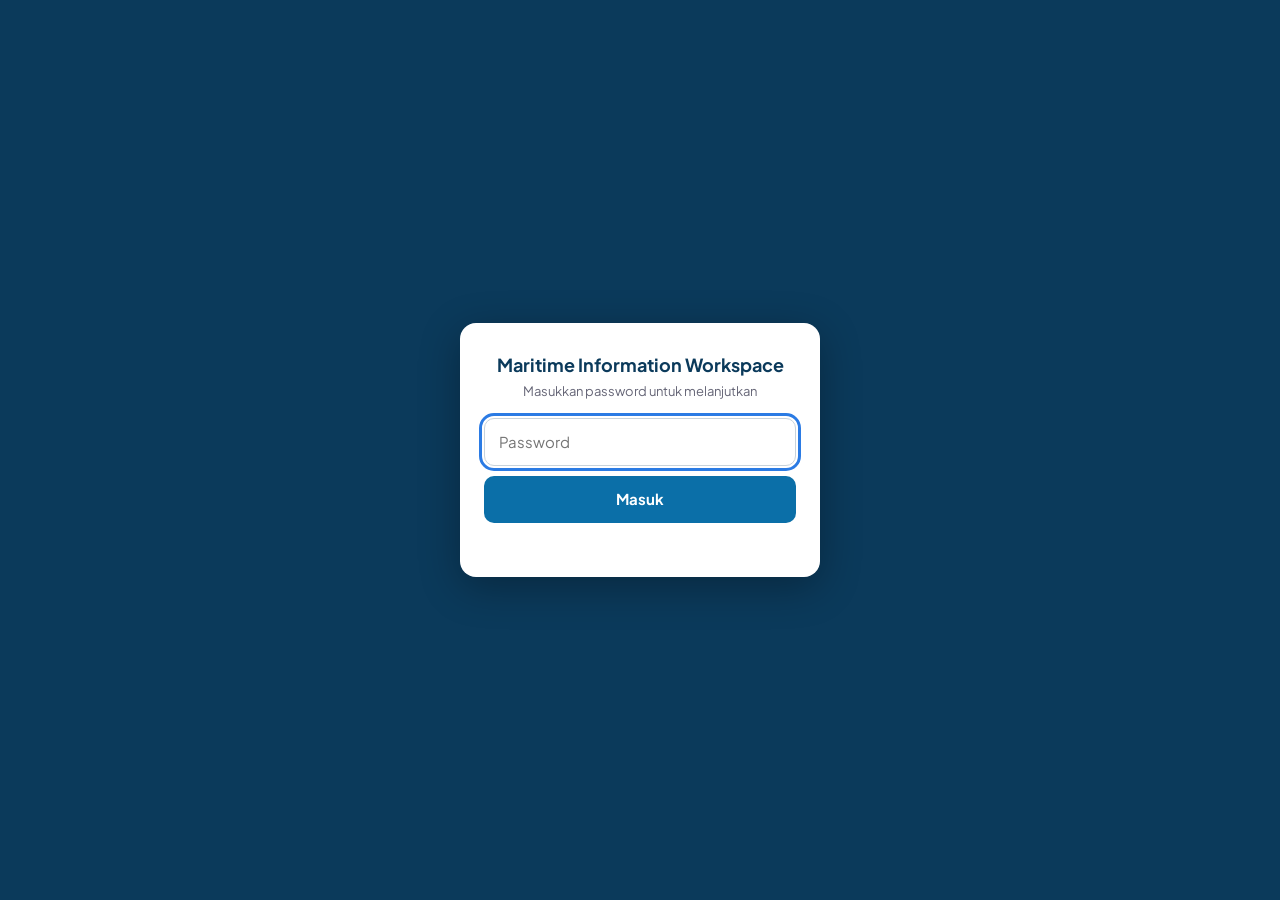
==== index.html @ 00ea896e "Update index.html" ====
<!DOCTYPE html>
<html lang="id">
<head>
<meta charset="utf-8">
<meta name="viewport" content="width=device-width, initial-scale=1">
<title>Maritime Information Workspace</title>
<meta name="description" content="Ruang kerja Tim Kerja Informasi Meteorologi Maritim BMKG: rutinitas operasional, dashboard rekapitulasi, dan layanan khusus.">
<link rel="icon" href="assets/logo-bmkg-placeholder.svg" type="image/svg+xml" id="favicon">
<link rel="preconnect" href="https://fonts.googleapis.com">
<link rel="preconnect" href="https://fonts.gstatic.com" crossorigin>
<link rel="stylesheet" href="https://fonts.googleapis.com/css2?family=Plus+Jakarta+Sans:wght@400;500;600;700;800&display=swap">
<link rel="stylesheet" href="assets/shell.css?v=8">
<style>
  html.locked body > main,
  html.locked body > section,
  html.locked .bar-show,
  html.locked #logout { display: none !important; }
  #gate { position: fixed; inset: 0; z-index: 9999; display: grid; place-items: center;
          background: #0b3a5b; font-family: 'Plus Jakarta Sans', system-ui, sans-serif; padding: 16px; }
  #gate form { background: #fff; width: 100%; max-width: 360px; padding: 28px 24px; border-radius: 16px;
               box-shadow: 0 10px 40px rgba(0,0,0,.3); text-align: center; }
  #gate h1 { font-size: 18px; margin: 0 0 4px; color: #0b3a5b; }
  #gate p { font-size: 13px; color: #667; margin: 0 0 16px; }
  #gate input { width: 100%; box-sizing: border-box; padding: 12px 14px; font: inherit;
                border: 1px solid #c8d3dc; border-radius: 10px; margin-bottom: 10px; }
  #gate button { width: 100%; padding: 12px; font: inherit; font-weight: 700; color: #fff;
                 background: #0b6fa8; border: 0; border-radius: 10px; cursor: pointer; }
  #gate .err { color: #c0392b; font-size: 13px; min-height: 18px; margin-top: 8px; }
  #logout { position: fixed; right: 14px; bottom: 14px; z-index: 900; display: inline-flex; align-items: center; gap: 6px;
            padding: 8px 14px; font: 600 13px 'Plus Jakarta Sans', system-ui, sans-serif; color: #0b3a5b;
            background: rgba(255,255,255,.92); border: 1px solid #c8d3dc; border-radius: 999px; cursor: pointer;
            box-shadow: 0 2px 10px rgba(0,0,0,.15); backdrop-filter: blur(4px); }
  #logout:hover { background: #fff; color: #c0392b; border-color: #c0392b; }
  #logout svg { width: 16px; height: 16px; fill: none; stroke: currentColor; stroke-width: 2; stroke-linecap: round; stroke-linejoin: round; }
</style>
<script>document.documentElement.classList.add('locked');</script>
</head>
<body>

<!-- PASSWORD GATE -->
<div id="gate">
  <form id="gate-form" autocomplete="off">
    <h1>Maritime Information Workspace</h1>
    <p>Masukkan password untuk melanjutkan</p>
    <input type="password" id="gate-pass" placeholder="Password" autofocus required>
    <button type="submit">Masuk</button>
    <div class="err" id="gate-err" role="alert"></div>
  </form>
</div>

<!-- BERANDA -->
<main id="view-home" class="view" aria-labelledby="home-title">
  <header class="hero">
    <svg class="contour" viewBox="0 0 1280 420" preserveAspectRatio="xMidYMid slice" aria-hidden="true"><path d="M-20 40 C35 24.5 85 67.6 140 49.4 C195 35.4 245 65.5 300 54.0 C355 40.0 405 55.7 460 49.2 C515 35.2 565 44.8 620 38.3 C675 24.3 725 40.0 780 28.5 C835 14.5 885 44.6 940 26.4 C995 12.4 1045 55.5 1100 33.4 C1155 19.4 1205 65.4 1260 44.8 C1315 30.8 1365 67.7 1420 53.0"/><path d="M-20 74 C35 65.2 85 111.9 140 93.8 C195 73.8 245 99.2 300 89.2 C355 69.2 405 83.0 460 74.4 C515 54.4 565 74.2 620 59.4 C675 39.4 725 78.6 780 54.1 C835 34.1 885 93.3 940 62.1 C995 42.1 1045 108.4 1100 78.1 C1155 58.1 1205 113.9 1260 91.3 C1315 71.3 1365 106.1 1420 93.0"/><path d="M-20 108 C35 107.0 85 144.2 140 129.9 C195 103.9 245 123.0 300 112.2 C355 86.2 405 109.1 460 91.7 C515 65.7 565 111.8 620 82.0 C675 56.0 725 129.4 780 89.8 C835 63.8 885 150.0 940 109.7 C995 83.7 1045 159.9 1100 128.5 C1155 102.5 1205 152.5 1260 133.6 C1315 107.6 1365 132.7 1420 121.6"/><path d="M-20 142 C35 139.2 85 164.7 140 151.6 C195 119.6 245 145.0 300 125.6 C355 93.6 405 144.6 460 110.6 C515 78.6 565 163.9 620 116.5 C675 84.5 725 190.0 780 139.5 C835 107.5 885 205.3 940 164.1 C995 132.1 1045 199.8 1100 174.0 C1155 142.0 1205 177.0 1260 162.4 C1315 130.4 1365 152.2 1420 137.3"/><path d="M-20 176 C35 168.0 85 178.3 140 170.6 C195 156.6 245 176.5 300 162.8 C355 148.8 405 183.8 460 163.8 C515 149.8 565 195.2 620 172.9 C675 158.9 725 203.2 780 184.2 C835 170.2 885 202.3 940 189.9 C995 175.9 1045 193.3 1100 186.4 C1155 172.4 1205 182.0 1260 175.9 C1315 161.9 1365 176.1 1420 165.5"/><path d="M-20 210 C35 185.0 85 210.2 140 192.2 C195 172.2 245 218.6 300 191.3 C355 171.3 405 234.7 460 202.9 C515 182.9 565 247.6 620 219.2 C675 199.2 725 248.8 780 229.4 C835 209.4 885 237.4 940 226.6 C995 206.6 1045 221.0 1100 212.7 C1155 192.7 1205 210.7 1260 197.0 C1315 177.0 1365 213.3 1420 190.0"/><path d="M-20 244 C35 196.8 85 252.3 140 218.7 C195 192.7 245 272.5 300 231.4 C355 205.4 405 291.0 460 252.6 C515 226.6 565 295.4 620 268.0 C675 242.0 725 282.9 780 267.4 C835 241.4 885 261.8 940 251.1 C995 225.1 1045 246.1 1100 230.1 C1155 204.1 1205 246.4 1260 218.3 C1315 192.3 1365 262.5 1420 223.8"/><path d="M-20 278 C35 214.1 85 308.5 140 258.7 C195 226.7 245 332.9 300 284.2 C355 252.2 405 341.9 460 305.6 C515 273.6 565 329.7 620 308.5 C675 276.5 725 304.3 780 291.0 C835 259.0 885 282.7 940 264.9 C995 232.9 1045 279.4 1100 247.5 C1155 215.5 1205 296.5 1260 250.5 C1315 218.5 1365 322.7 1420 271.9"/><path d="M-20 312 C35 288.1 85 334.5 140 312.8 C195 298.8 245 340.0 300 322.9 C355 308.9 405 336.1 460 325.8 C515 311.8 565 325.5 620 319.5 C675 305.5 725 315.2 780 308.1 C835 294.1 885 312.2 940 299.4 C995 285.4 1045 318.4 1100 299.1 C1155 285.1 1205 329.7 1260 307.4 C1315 293.4 1365 338.5 1420 318.8"/><path d="M-20 346 C35 324.2 85 385.5 140 359.7 C195 339.7 245 382.2 300 366.0 C355 346.0 405 368.1 460 358.9 C515 338.9 565 352.5 620 343.2 C675 323.2 725 346.0 780 329.4 C835 309.4 885 352.8 940 326.6 C995 306.6 1045 368.5 1100 336.8 C1155 316.8 1205 382.4 1260 353.1 C1315 333.1 1365 385.4 1420 364.7"/><path d="M-20 380 C35 368.9 85 429.0 140 405.8 C195 379.8 245 412.3 300 399.5 C355 373.5 405 391.4 460 380.1 C515 354.1 565 380.2 620 360.7 C675 334.7 725 386.3 780 354.2 C835 328.2 885 405.5 940 364.9 C995 338.9 1045 425.1 1100 385.8 C1155 359.8 1205 431.9 1260 402.7 C1315 376.7 1365 421.4 1420 404.5"/></svg>
    <div class="hero-inner">
      <span class="logo-disc logo-lg"><img class="bmkg-logo" alt="Logo BMKG"></span>
      <div>
        <h1 id="home-title">Maritime Information Workspace</h1>
        <p class="hero-sub">Tim Kerja Informasi Meteorologi Maritim BMKG</p>
      </div>
    </div>
  </header>

  <section class="entry-wrap" aria-label="Menu utama">
    <button class="entry entry-routine" data-go="routine">
      <span class="entry-icon" aria-hidden="true">
        <svg viewBox="0 0 24 24"><rect x="4" y="5" width="16" height="15" rx="2"/><path d="M4 10h16M8 3v4M16 3v4M8 14l2 2 4-4"/></svg>
      </span>
      <span class="entry-title">Operational Routine</span>
      <span class="entry-desc">Jadwal tugas harian FoD dan Website penting untuk FoD.</span>
      <span class="entry-cta">Buka rutinitas</span>
    </button>

    <button class="entry entry-dash" data-go="dashboard">
      <span class="entry-icon" aria-hidden="true">
        <svg viewBox="0 0 24 24"><path d="M4 20V10M10 20V4M16 20v-7M22 20H2"/></svg>
      </span>
      <span class="entry-title">Dashboard</span>
      <span class="entry-desc">Rekapitulasi data tim kerja dalam satu tempat.</span>
      <span class="chips"><i>Kecelakaan Kapal</i><i>Banjir Rob</i><i>Kinerja PTSP</i><i>SKK Migas</i></span>
      <span class="entry-cta">Buka dashboard</span>
    </button>

    <button class="entry entry-special" data-go="layanan">
      <span class="entry-icon" aria-hidden="true">
        <svg viewBox="0 0 24 24"><path d="M12 3l2.6 5.6 6.1.7-4.5 4.2 1.2 6L12 16.4 6.6 19.5l1.2-6L3.3 9.3l6.1-.7z"/></svg>
      </span>
      <span class="entry-title">Layanan Khusus</span>
      <span class="entry-desc">Alat bantu untuk pekerjaan layanan informasi.</span>
      <span class="chips"><i>Format Lama PTSP</i><i>Convert PDF Scan</i><i>Satelit PTSP</i></span>
      <span class="entry-cta">Buka layanan</span>
    </button>
  </section>

</main>

<!-- OPERATIONAL ROUTINE -->
<section id="view-routine" class="view app-view" hidden aria-label="Operational Routine">
  <header class="appbar">
    <button class="btn-home" data-go="home" aria-label="Kembali ke beranda">
      <svg viewBox="0 0 24 24" aria-hidden="true"><path d="M15 5l-7 7 7 7"/></svg><span>Beranda</span>
    </button>
    <span class="logo-disc logo-sm"><img class="bmkg-logo" alt="Logo BMKG"></span>
    <h2 class="appbar-title" id="routine-title">Operational Routine</h2>
    <button class="btn-ghost" id="routine-back" hidden>Semua menu</button>
    <button class="bar-toggle" type="button" data-bar="hide" aria-label="Sembunyikan bilah atas" title="Sembunyikan bilah atas">
      <svg viewBox="0 0 24 24" aria-hidden="true"><path d="M6 15l6-6 6 6"/></svg>
    </button>
  </header>
  <div class="menu-wrap" id="routine-menu">
    <button class="tool tool-teal" data-routine="task">
      <span class="entry-icon" aria-hidden="true"><svg viewBox="0 0 24 24"><rect x="8" y="2" width="8" height="4" rx="1"/><path d="M16 4h2a2 2 0 0 1 2 2v14a2 2 0 0 1-2 2H6a2 2 0 0 1-2-2V6a2 2 0 0 1 2-2h2M9 14l2 2 4-4"/></svg></span>
      <span class="entry-title">Task Management</span>
      <span class="entry-desc">Tugas harian Forecaster on Duty.</span>
    </button>
    <a class="tool" target="_blank" rel="noopener" href="https://docs.google.com/presentation/d/1rt07WxfFkarKWsxxVSmUMa9XclEp4lVFe6PXQF7qSEg/edit?slide=id.g3b1c0bfed47_26_0#slide=id.g3b1c0bfed47_26_0">
      <span class="entry-icon" aria-hidden="true"><svg viewBox="0 0 24 24"><path d="M2 3h20M21 3v11a2 2 0 0 1-2 2H5a2 2 0 0 1-2-2V3M7 21l5-5 5 5"/></svg></span>
      <span class="entry-title">Briefing</span>
      <span class="entry-desc">File presentasi briefing.</span>
    </a>
    <a class="tool" target="_blank" rel="noopener" href="https://docs.google.com/presentation/d/19bSiu_AYQqIF3rI4JnlODNpfbVD-F4Mi/edit?usp=sharing&amp;ouid=117535660510936955251&amp;rtpof=true&amp;sd=true">
      <span class="entry-icon" aria-hidden="true"><svg viewBox="0 0 24 24"><circle cx="12" cy="12" r="10"/><path d="m16.24 7.76-1.8 5.4a2 2 0 0 1-1.27 1.27L7.76 16.24l1.8-5.4a2 2 0 0 1 1.27-1.27z"/></svg></span>
      <span class="entry-title">Marine Guidance</span>
      <span class="entry-desc">File pembuatan Marine Guidance.</span>
    </a>
    <a class="tool" target="_blank" rel="noopener" href="http://192.168.222.45/#/">
      <span class="entry-icon" aria-hidden="true"><svg viewBox="0 0 24 24"><circle cx="12" cy="12" r="10"/><path d="M12 2a14.5 14.5 0 0 0 0 20 14.5 14.5 0 0 0 0-20M2 12h20"/></svg></span>
      <span class="entry-title">MeteoFactory</span>
      <span class="entry-desc">Pembuatan produk rutin.</span>
    </a>
    <a class="tool" target="_blank" rel="noopener" href="https://api-maritim.bmkg.go.id/met/studio/">
      <span class="entry-icon" aria-hidden="true"><svg viewBox="0 0 24 24"><rect x="2" y="3" width="20" height="14" rx="2"/><path d="M8 21h8M12 17v4"/></svg></span>
      <span class="entry-title">MFStudio</span>
      <span class="entry-desc">Studio forecast SKK Migas.</span>
    </a>
    <a class="tool" target="_blank" rel="noopener" href="https://api-maritim.bmkg.go.id/met/cuaca-rute/">
      <span class="entry-icon" aria-hidden="true"><svg viewBox="0 0 24 24"><path d="M21 4h-7M10 4H3M21 12h-9M8 12H3M21 20h-5M12 20H3M14 2v4M8 10v4M16 18v4"/></svg></span>
      <span class="entry-title">Otomatisasi PTSP</span>
      <span class="entry-desc">Pembuatan PTSP otomatis.</span>
    </a>
    <a class="tool" target="_blank" rel="noopener" href="https://api-maritim.bmkg.go.id/met/analisis/">
      <span class="entry-icon" aria-hidden="true"><svg viewBox="0 0 24 24"><rect x="2" y="3" width="20" height="14" rx="2"/><path d="M8 21h8M12 17v4"/></svg></span>
      <span class="entry-title">Klimatologi Pusmar</span>
      <span class="entry-desc">Web Klimatologi Pusmar.</span>
    </a>
    <a class="tool" target="_blank" rel="noopener" href="https://maritim.bmkg.go.id/tools/peringatan">
      <span class="entry-icon" aria-hidden="true"><svg viewBox="0 0 24 24"><path d="M10.3 3.9 1.8 18a2 2 0 0 0 1.7 3h17a2 2 0 0 0 1.7-3L13.7 3.9a2 2 0 0 0-3.4 0zM12 9v4M12 17h.01"/></svg></span>
      <span class="entry-title">Tools Warning</span>
      <span class="entry-desc">Tools peringatan dini cuaca maritim.</span>
    </a>
    <a class="tool" target="_blank" rel="noopener" href="https://mms.bmkg.go.id/dtool">
      <span class="entry-icon" aria-hidden="true"><svg viewBox="0 0 24 24"><path d="M14.7 6.3a1 1 0 0 0 0 1.4l1.6 1.6a1 1 0 0 0 1.4 0l3.8-3.8a6 6 0 0 1-7.9 7.9l-6.9 6.9a2.1 2.1 0 0 1-3-3l6.9-6.9a6 6 0 0 1 7.9-7.9z"/></svg></span>
      <span class="entry-title">DTOOL</span>
      <span class="entry-desc">Drifting Tool BMKG.</span>
    </a>
  </div>
  <div class="stage" id="stage-routine" hidden></div>
</section>

<!-- DASHBOARD -->
<section id="view-dashboard" class="view app-view" hidden aria-label="Dashboard">
  <header class="appbar appbar-dash">
    <button class="btn-home" data-go="home" aria-label="Kembali ke beranda">
      <svg viewBox="0 0 24 24" aria-hidden="true"><path d="M15 5l-7 7 7 7"/></svg><span>Beranda</span>
    </button>
    <span class="logo-disc logo-sm"><img class="bmkg-logo" alt="Logo BMKG"></span>
    <h2 class="appbar-title">Dashboard</h2>
    <nav class="tabs" role="tablist" aria-label="Pilih dashboard" id="dash-tabs"></nav>
    <button class="bar-toggle" type="button" data-bar="hide" aria-label="Sembunyikan bilah atas" title="Sembunyikan bilah atas">
      <svg viewBox="0 0 24 24" aria-hidden="true"><path d="M6 15l6-6 6 6"/></svg>
    </button>
  </header>
  <div class="stage" id="stage-dashboard"></div>
</section>

<!-- LAYANAN KHUSUS -->
<section id="view-layanan" class="view app-view" hidden aria-label="Layanan Khusus">
  <header class="appbar">
    <button class="btn-home" data-go="home" aria-label="Kembali ke beranda">
      <svg viewBox="0 0 24 24" aria-hidden="true"><path d="M15 5l-7 7 7 7"/></svg><span>Beranda</span>
    </button>
    <span class="logo-disc logo-sm"><img class="bmkg-logo" alt="Logo BMKG"></span>
    <h2 class="appbar-title" id="layanan-title">Layanan Khusus</h2>
    <button class="btn-ghost" id="layanan-back" hidden>Semua layanan</button>
    <button class="bar-toggle" type="button" data-bar="hide" aria-label="Sembunyikan bilah atas" title="Sembunyikan bilah atas">
      <svg viewBox="0 0 24 24" aria-hidden="true"><path d="M6 15l6-6 6 6"/></svg>
    </button>
  </header>
  <div class="menu-wrap" id="layanan-menu">
    <button class="tool" data-tool="format-lama">
      <span class="entry-icon" aria-hidden="true"><svg viewBox="0 0 24 24"><path d="M7 3h7l5 5v13H7zM14 3v5h5M10 13h6M10 17h6"/></svg></span>
      <span class="entry-title">Format Lama PTSP</span>
      <span class="entry-desc">Mengubah format otomatis ke format lama PTSP.</span>
    </button>
    <button class="tool" data-tool="convert-pdf">
      <span class="entry-icon" aria-hidden="true"><svg viewBox="0 0 24 24"><path d="M6 3h8l4 4v14H6zM14 3v4h4M9 12h6M9 16h4"/><path d="M3 9v3M3 15v-1" /></svg></span>
      <span class="entry-title">Convert PDF Scan</span>
      <span class="entry-desc">Ubah PDF hasil scan menjadi PDF teks.</span>
    </button>
    <button class="tool" data-tool="satelit-ptsp">
      <span class="entry-icon" aria-hidden="true"><svg viewBox="0 0 24 24"><path d="M13 7 9 3 5 7l4 4M17 11l4 4-4 4-4-4M8 12l4 4 6-6-4-4zM16 8l3-3M9 21a6 6 0 0 0-6-6"/></svg></span>
      <span class="entry-title">Satelit PTSP</span>
      <span class="entry-desc">Unduh dan pratinjau citra satelit untuk PTSP.</span>
    </button>
  </div>
  <div class="stage" id="stage-layanan" hidden></div>
</section>

<button class="bar-show" type="button" id="bar-show" data-bar="show" aria-label="Tampilkan bilah atas" title="Tampilkan bilah atas">
  <svg viewBox="0 0 24 24" aria-hidden="true"><path d="M6 9l6 6 6-6"/></svg>
</button>

<button type="button" id="logout" aria-label="Keluar" title="Keluar">
  <svg viewBox="0 0 24 24" aria-hidden="true"><path d="M9 21H5a2 2 0 0 1-2-2V5a2 2 0 0 1 2-2h4M16 17l5-5-5-5M21 12H9"/></svg><span>Keluar</span>
</button>

<script>
(function () {
  var HASH = "ae5befed0070c213ee6377b7dbcc54124beebffe37b8b29935503fd98fee3f10";   // hash SHA-256 dari password kamu
  var KEY  = "mw_auth";

  function sha256(str) {
    return crypto.subtle.digest('SHA-256', new TextEncoder().encode(str)).then(function (buf) {
      return Array.from(new Uint8Array(buf)).map(function (b) {
        return b.toString(16).padStart(2, '0');
      }).join('');
    });
  }

  function unlock() {
    var g = document.getElementById('gate');
    if (g) g.remove();
    document.documentElement.classList.remove('locked');
    var s = document.createElement('script');
    s.src = 'assets/shell.js?v=8';
    document.body.appendChild(s);
  }

  document.getElementById('logout').addEventListener('click', function () {
    sessionStorage.removeItem(KEY);
    location.reload();
  });

  if (sessionStorage.getItem(KEY) === HASH) { unlock(); return; }

  document.getElementById('gate-form').addEventListener('submit', function (e) {
    e.preventDefault();
    var input = document.getElementById('gate-pass');
    sha256(input.value).then(function (h) {
      if (h === HASH) {
        sessionStorage.setItem(KEY, HASH);
        unlock();
      } else {
        document.getElementById('gate-err').textContent = 'Password salah.';
        input.value = '';
        input.focus();
      }
    });
  });
})();
</script>
</body>
</html>
---- assets/shell.css ----
:root{
  --navy:#0B2E4F; --navy-2:#14436D; --teal:#0E7C86; --teal-soft:#DDF0F1;
  --amber:#E9A21B; --amber-soft:#FBEED0; --blue-soft:#DEE9F5;
  --paper:#F3F7FA; --card:#FFFFFF; --ink:#102232; --muted:#51667A; --line:#D5E0E8;
  --bar-h:64px;
  font-family:"Plus Jakarta Sans",system-ui,-apple-system,"Segoe UI",Roboto,sans-serif;
}
*{box-sizing:border-box}
html,body{height:100%;margin:0}
body{background:var(--paper);color:var(--ink);font-size:15px;line-height:1.5;-webkit-font-smoothing:antialiased}
button{font:inherit;color:inherit;cursor:pointer}
:focus-visible{outline:3px solid #2B7BE4;outline-offset:2px;border-radius:6px}
[hidden]{display:none!important}
svg{fill:none;stroke:currentColor;stroke-width:1.8;stroke-linecap:round;stroke-linejoin:round}

/* logo */
.logo-disc{display:inline-flex;align-items:center;justify-content:center;background:#fff;border-radius:50%;flex:none;overflow:hidden}
.logo-lg{width:68px;height:68px;padding:7px;box-shadow:0 0 0 4px rgba(255,255,255,.22)}
.logo-sm{width:40px;height:40px;padding:3px;box-shadow:0 0 0 1px var(--line)}
.bmkg-logo{width:100%;height:100%;object-fit:contain;display:block}

/* beranda */
.view{min-height:100dvh}
.hero{position:relative;background:linear-gradient(135deg,var(--navy) 0%,var(--navy-2) 100%);color:#fff;padding:44px 24px 92px;overflow:hidden}
.contour{position:absolute;inset:0;width:100%;height:100%}
.contour path{stroke:rgba(255,255,255,.1);stroke-width:1.3}
.contour path:nth-child(3n){stroke:rgba(233,162,27,.22)}
.hero-inner{position:relative;max-width:1040px;margin:0 auto;display:flex;align-items:center;gap:24px}
.hero h1{margin:0;font-size:clamp(1.5rem,3.4vw,2.3rem);line-height:1.1;font-weight:800;letter-spacing:-.02em}
.hero-sub{margin:10px 0 0;max-width:46ch;color:#C8D8E6;font-size:clamp(.95rem,1.6vw,1.05rem)}

.entry-wrap{position:relative;max-width:1040px;margin:-54px auto 0;padding:0 24px;display:grid;grid-template-columns:repeat(3,1fr);gap:20px}
.entry{display:flex;flex-direction:column;align-items:flex-start;text-align:left;gap:8px;background:var(--card);border:1px solid var(--line);border-radius:14px;padding:26px 22px 20px;position:relative;overflow:hidden;box-shadow:0 10px 30px -14px rgba(11,46,79,.35);transition:transform .15s ease,box-shadow .15s ease}
.entry::before{content:"";position:absolute;left:0;right:0;top:0;height:5px;background:var(--accent)}
.entry:hover{transform:translateY(-3px);box-shadow:0 18px 34px -14px rgba(11,46,79,.45)}
.entry-routine{--accent:var(--teal);--soft:var(--teal-soft)}
.entry-dash{--accent:var(--navy-2);--soft:var(--blue-soft)}
.entry-special{--accent:var(--amber);--soft:var(--amber-soft)}
.entry-icon{width:48px;height:48px;border-radius:12px;background:var(--soft);color:var(--accent,var(--navy));display:grid;place-items:center;margin-bottom:6px}
.entry-icon svg{width:26px;height:26px}
.entry-title{font-size:1.15rem;font-weight:700;letter-spacing:-.01em}
.entry-desc{color:var(--muted);font-size:.95rem;max-width:34ch}
.chips{display:flex;flex-wrap:wrap;gap:6px;margin-top:4px}
.chips i{font-style:normal;font-size:.8rem;font-weight:600;color:var(--navy);background:var(--soft);padding:3px 10px;border-radius:999px}
.entry-cta{margin-top:auto;padding-top:14px;font-weight:700;color:var(--accent);font-size:.95rem}
.entry-special .entry-cta{color:#9A6A00}

/* tampilan aplikasi */
.app-view{display:flex;flex-direction:column;height:100dvh;min-height:0}
.appbar{flex:none;min-height:var(--bar-h);display:flex;align-items:center;gap:12px;padding:8px 16px;background:#fff;border-bottom:1px solid var(--line)}
.appbar-title{margin:0;font-size:1.05rem;font-weight:700;letter-spacing:-.01em;line-height:1.25}
.appbar-dash .appbar-title{font-size:1rem;max-width:34ch}
.btn-home,.btn-ghost{display:inline-flex;align-items:center;gap:4px;border:1px solid var(--line);background:#fff;border-radius:999px;padding:7px 14px 7px 8px;font-weight:600;font-size:.9rem;color:var(--navy)}
.btn-ghost{padding:7px 14px;margin-left:auto}
.btn-home svg{width:18px;height:18px}
.btn-home:hover,.btn-ghost:hover{background:var(--paper)}
.tabs{margin-left:auto;display:flex;gap:4px;overflow-x:auto;overflow-y:hidden;scrollbar-width:none}
.tabs::-webkit-scrollbar{display:none}
.tab{border:0;background:transparent;white-space:nowrap;padding:10px 16px;font-weight:600;font-size:.92rem;color:var(--muted);border-radius:8px;position:relative}
.tab:hover{background:var(--paper);color:var(--navy)}
.tab[aria-selected="true"]{color:var(--navy);background:var(--blue-soft)}
.tab[aria-selected="true"]::after{content:"";position:absolute;left:12px;right:12px;bottom:2px;height:3px;border-radius:3px;background:var(--teal)}

.stage{position:relative;flex:1;min-height:0;background:#fff}
:root{--z:.9}
.stage iframe{position:absolute;top:0;left:0;width:calc(100% / var(--z));height:calc(100% / var(--z));transform:scale(var(--z));transform-origin:0 0;border:0;background:#fff}
.loader{position:absolute;inset:0;display:grid;place-content:center;justify-items:center;gap:14px;background:var(--paper);color:var(--muted);font-weight:600;z-index:2}
.spin{width:38px;height:38px;border-radius:50%;border:4px solid var(--line);border-top-color:var(--teal);animation:spin .9s linear infinite}
@keyframes spin{to{transform:rotate(360deg)}}

/* menu layanan khusus */
.menu-wrap{flex:1;max-width:1120px;width:100%;margin:0 auto;padding:40px 24px;display:grid;grid-template-columns:repeat(auto-fill,minmax(250px,330px));gap:18px;align-content:start}
.tool{text-decoration:none;color:inherit;display:flex;flex-direction:column;align-items:flex-start;text-align:left;gap:8px;background:#fff;border:1px solid var(--line);border-left:5px solid var(--amber);border-radius:14px;padding:24px;--soft:var(--amber-soft);--accent:#9A6A00;transition:box-shadow .15s ease,transform .15s ease}
.tool-teal{border-left-color:var(--teal);--soft:var(--teal-soft);--accent:var(--teal)}
.tool:hover{box-shadow:0 14px 28px -14px rgba(11,46,79,.4);transform:translateY(-2px)}

@media (max-width:900px){
  .entry-wrap{grid-template-columns:1fr;margin-top:-56px}
  .entry-desc{max-width:none}
  .appbar-dash{flex-wrap:wrap}
  .appbar-dash .appbar-title{max-width:none;flex:1 1 200px;font-size:.92rem}
  .tabs{margin-left:0;width:100%;order:5}
}
@media (max-width:560px){
  .hero{padding:44px 18px 104px}
  .hero-inner{flex-direction:column;align-items:flex-start;gap:16px}
  .logo-lg{width:68px;height:68px}
  .btn-home span{display:none}
  .btn-home{padding:7px}
}
@media (prefers-reduced-motion:reduce){
  *{transition:none!important;animation-duration:.01ms!important}
}

.ver{max-width:1040px;margin:28px auto 0;padding:0 24px 24px;color:#8A9BAA;font-size:.75rem}
body.in-app{overflow:hidden}

/* sembunyikan / tampilkan bilah atas */
.appbar:not(.appbar-dash) .appbar-title{flex:1}
.bar-toggle{flex:none;width:34px;height:34px;display:grid;place-items:center;border:1px solid var(--line);background:#fff;border-radius:999px;color:var(--navy)}
.bar-toggle:hover{background:var(--paper)}
.bar-toggle svg{width:18px;height:18px}
.bar-show svg{width:16px;height:16px}
.bar-show{display:none;position:fixed;top:0;right:16px;z-index:30;width:34px;height:20px;place-items:center;padding:0;border:0;border-radius:0 0 10px 10px;background:var(--navy);color:#fff;opacity:.8;box-shadow:0 3px 8px -3px rgba(11,46,79,.5)}
.bar-show:hover{opacity:1}
body.in-app.bar-hidden .appbar{display:none}
body.in-app.bar-hidden .bar-show{display:grid}

a.btn-ghost{text-decoration:none}
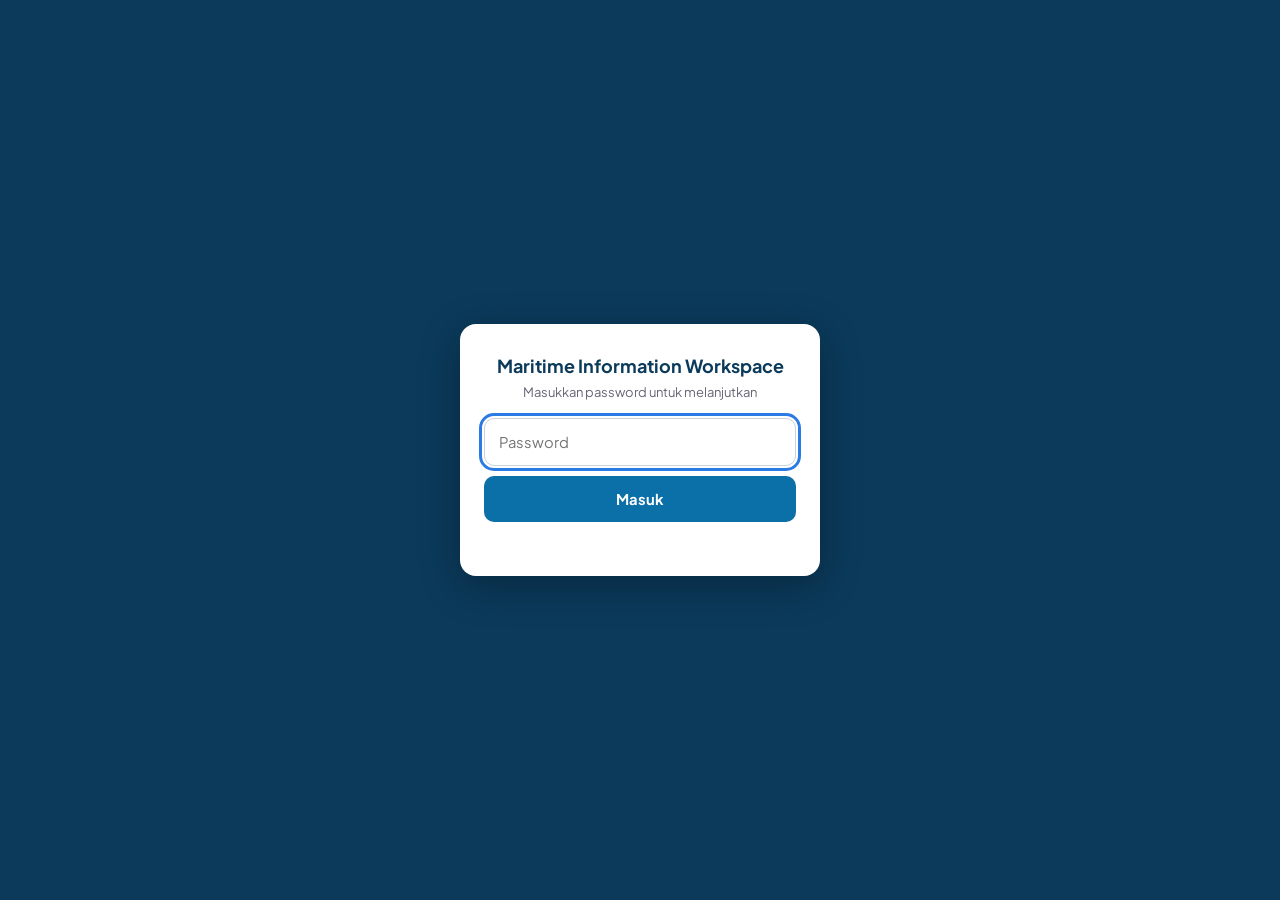
==== commit 94cffec7: "Update index.html" ====
--- a/index.html
+++ b/index.html
@@ -9,7 +9,7 @@
 <link rel="preconnect" href="https://fonts.googleapis.com">
 <link rel="preconnect" href="https://fonts.gstatic.com" crossorigin>
 <link rel="stylesheet" href="https://fonts.googleapis.com/css2?family=Plus+Jakarta+Sans:wght@400;500;600;700;800&display=swap">
-<link rel="stylesheet" href="assets/shell.css?v=8">
+<link rel="stylesheet" href="assets/shell.css?v=9">
 <style>
   html.locked body > main,
   html.locked body > section,
@@ -30,10 +30,76 @@
             padding: 8px 14px; font: 600 13px 'Plus Jakarta Sans', system-ui, sans-serif; color: #0b3a5b;
             background: rgba(255,255,255,.92); border: 1px solid #c8d3dc; border-radius: 999px; cursor: pointer;
             box-shadow: 0 2px 10px rgba(0,0,0,.15); backdrop-filter: blur(4px); }
+  html[data-theme="dark"] #logout { background: rgba(18,33,46,.92); color: #CFE3F5; border-color: #24384A; }
   #logout:hover { background: #fff; color: #c0392b; border-color: #c0392b; }
   #logout svg { width: 16px; height: 16px; fill: none; stroke: currentColor; stroke-width: 2; stroke-linecap: round; stroke-linejoin: round; }
 </style>
-<script>document.documentElement.classList.add('locked');</script>
+
+<style id="tweaks-v10">
+  /* ===== 1. Operational Routine: ringkas, semua menu terlihat tanpa scroll ===== */
+  #routine-menu.menu-routine {
+    display: grid; grid-template-columns: repeat(4, minmax(0, 1fr));
+    gap: clamp(8px, 1.6vh, 14px); align-content: start;
+    width: 100%; max-width: 940px; margin: 0 auto;
+    padding: clamp(12px, 3vh, 28px) 16px; box-sizing: border-box;
+  }
+  #routine-menu.menu-routine[hidden] { display: none !important; }
+  #routine-menu .tool {
+    min-height: 0; height: auto; margin: 0; box-sizing: border-box;
+    padding: clamp(8px, 1.6vh, 14px) 12px; gap: 3px;
+    display: flex; flex-direction: column; align-items: flex-start; justify-content: flex-start;
+  }
+  #routine-menu .tool .entry-icon {
+    width: clamp(30px, 5vh, 38px); height: clamp(30px, 5vh, 38px); margin: 0 0 4px; flex: none;
+    display: inline-grid; place-items: center;
+  }
+  #routine-menu .tool .entry-icon svg { width: 56%; height: 56%; }
+  #routine-menu .tool .entry-title { font-size: 14px; line-height: 1.25; }
+  #routine-menu .tool .entry-desc  { font-size: 11.5px; line-height: 1.35; margin: 0;
+    display: -webkit-box; -webkit-line-clamp: 2; -webkit-box-orient: vertical; overflow: hidden; }
+  @media (max-width: 900px) { #routine-menu.menu-routine { grid-template-columns: repeat(3, minmax(0, 1fr)); } }
+  @media (max-width: 600px) { #routine-menu.menu-routine { grid-template-columns: repeat(2, minmax(0, 1fr)); padding: 12px; } }
+
+  /* ===== 2. Warna Task Management dibedakan dari biru (teal/hijau -> oranye) ===== */
+  #routine-menu .tool.tool-teal { border-color: rgba(234, 120, 12, .55) !important; }
+  #routine-menu .tool.tool-teal .entry-icon { background: #FFE8CC !important; color: #C2570C !important; }
+  #routine-menu .tool.tool-teal:hover { border-color: #EA780C !important; box-shadow: 0 6px 18px rgba(234, 120, 12, .25) !important; }
+  html[data-theme="dark"] #routine-menu .tool.tool-teal .entry-icon { background: rgba(251, 146, 60, .18) !important; color: #FDBA74 !important; }
+
+  /* ===== 3. Tombol tema: icon saja, interaktif ===== */
+  .theme-switch { gap: 4px; padding: 4px; }
+  .theme-switch button {
+    width: 34px; height: 34px; padding: 0; gap: 0; border-radius: 50%;
+    display: inline-grid; place-items: center; cursor: pointer;
+    transition: transform .18s ease, background-color .2s ease, box-shadow .2s ease, color .2s ease;
+    -webkit-tap-highlight-color: transparent;
+  }
+  .theme-switch button span { display: none !important; }
+  .theme-switch button svg {
+    width: 18px; height: 18px; fill: none; stroke: currentColor; stroke-width: 2;
+    stroke-linecap: round; stroke-linejoin: round;
+    transition: transform .45s cubic-bezier(.34, 1.56, .64, 1);
+  }
+  .theme-switch button:hover { transform: scale(1.12); background: rgba(255, 255, 255, .22); }
+  .theme-switch button:hover svg { transform: rotate(25deg); }
+  .theme-switch button:active { transform: scale(.88); }
+  .theme-switch button:focus-visible { outline: 2px solid #fff; outline-offset: 2px; }
+  html[data-theme="light"] .theme-switch [data-theme-set="light"],
+  html[data-theme="dark"]  .theme-switch [data-theme-set="dark"] {
+    background: #fff; color: #0b3a5b; box-shadow: 0 2px 10px rgba(0, 0, 0, .28);
+  }
+  html[data-theme="light"] .theme-switch [data-theme-set="light"] svg { transform: rotate(90deg); }
+  html[data-theme="dark"]  .theme-switch [data-theme-set="dark"]  svg { transform: rotate(-20deg); }
+</style>
+<script>
+document.documentElement.classList.add('locked');
+(function () {
+  var t = null;
+  try { t = localStorage.getItem('miw-theme'); } catch (e) {}
+  if (t !== 'dark' && t !== 'light') t = (window.matchMedia && matchMedia('(prefers-color-scheme: dark)').matches) ? 'dark' : 'light';
+  document.documentElement.setAttribute('data-theme', t);
+})();
+</script>
 </head>
 <body>
 
@@ -51,6 +117,14 @@
 <!-- BERANDA -->
 <main id="view-home" class="view" aria-labelledby="home-title">
   <header class="hero">
+    <div class="theme-switch" role="group" aria-label="Tampilan">
+      <button type="button" data-theme-set="light" aria-pressed="false" title="Mode terang">
+        <svg viewBox="0 0 24 24" aria-hidden="true"><circle cx="12" cy="12" r="4"/><path d="M12 2v2M12 20v2M4.9 4.9l1.4 1.4M17.7 17.7l1.4 1.4M2 12h2M20 12h2M4.9 19.1l1.4-1.4M17.7 6.3l1.4-1.4"/></svg><span>Terang</span>
+      </button>
+      <button type="button" data-theme-set="dark" aria-pressed="false" title="Mode gelap">
+        <svg viewBox="0 0 24 24" aria-hidden="true"><path d="M21 12.8A9 9 0 1 1 11.2 3a7 7 0 0 0 9.8 9.8z"/></svg><span>Gelap</span>
+      </button>
+    </div>
     <svg class="contour" viewBox="0 0 1280 420" preserveAspectRatio="xMidYMid slice" aria-hidden="true"><path d="M-20 40 C35 24.5 85 67.6 140 49.4 C195 35.4 245 65.5 300 54.0 C355 40.0 405 55.7 460 49.2 C515 35.2 565 44.8 620 38.3 C675 24.3 725 40.0 780 28.5 C835 14.5 885 44.6 940 26.4 C995 12.4 1045 55.5 1100 33.4 C1155 19.4 1205 65.4 1260 44.8 C1315 30.8 1365 67.7 1420 53.0"/><path d="M-20 74 C35 65.2 85 111.9 140 93.8 C195 73.8 245 99.2 300 89.2 C355 69.2 405 83.0 460 74.4 C515 54.4 565 74.2 620 59.4 C675 39.4 725 78.6 780 54.1 C835 34.1 885 93.3 940 62.1 C995 42.1 1045 108.4 1100 78.1 C1155 58.1 1205 113.9 1260 91.3 C1315 71.3 1365 106.1 1420 93.0"/><path d="M-20 108 C35 107.0 85 144.2 140 129.9 C195 103.9 245 123.0 300 112.2 C355 86.2 405 109.1 460 91.7 C515 65.7 565 111.8 620 82.0 C675 56.0 725 129.4 780 89.8 C835 63.8 885 150.0 940 109.7 C995 83.7 1045 159.9 1100 128.5 C1155 102.5 1205 152.5 1260 133.6 C1315 107.6 1365 132.7 1420 121.6"/><path d="M-20 142 C35 139.2 85 164.7 140 151.6 C195 119.6 245 145.0 300 125.6 C355 93.6 405 144.6 460 110.6 C515 78.6 565 163.9 620 116.5 C675 84.5 725 190.0 780 139.5 C835 107.5 885 205.3 940 164.1 C995 132.1 1045 199.8 1100 174.0 C1155 142.0 1205 177.0 1260 162.4 C1315 130.4 1365 152.2 1420 137.3"/><path d="M-20 176 C35 168.0 85 178.3 140 170.6 C195 156.6 245 176.5 300 162.8 C355 148.8 405 183.8 460 163.8 C515 149.8 565 195.2 620 172.9 C675 158.9 725 203.2 780 184.2 C835 170.2 885 202.3 940 189.9 C995 175.9 1045 193.3 1100 186.4 C1155 172.4 1205 182.0 1260 175.9 C1315 161.9 1365 176.1 1420 165.5"/><path d="M-20 210 C35 185.0 85 210.2 140 192.2 C195 172.2 245 218.6 300 191.3 C355 171.3 405 234.7 460 202.9 C515 182.9 565 247.6 620 219.2 C675 199.2 725 248.8 780 229.4 C835 209.4 885 237.4 940 226.6 C995 206.6 1045 221.0 1100 212.7 C1155 192.7 1205 210.7 1260 197.0 C1315 177.0 1365 213.3 1420 190.0"/><path d="M-20 244 C35 196.8 85 252.3 140 218.7 C195 192.7 245 272.5 300 231.4 C355 205.4 405 291.0 460 252.6 C515 226.6 565 295.4 620 268.0 C675 242.0 725 282.9 780 267.4 C835 241.4 885 261.8 940 251.1 C995 225.1 1045 246.1 1100 230.1 C1155 204.1 1205 246.4 1260 218.3 C1315 192.3 1365 262.5 1420 223.8"/><path d="M-20 278 C35 214.1 85 308.5 140 258.7 C195 226.7 245 332.9 300 284.2 C355 252.2 405 341.9 460 305.6 C515 273.6 565 329.7 620 308.5 C675 276.5 725 304.3 780 291.0 C835 259.0 885 282.7 940 264.9 C995 232.9 1045 279.4 1100 247.5 C1155 215.5 1205 296.5 1260 250.5 C1315 218.5 1365 322.7 1420 271.9"/><path d="M-20 312 C35 288.1 85 334.5 140 312.8 C195 298.8 245 340.0 300 322.9 C355 308.9 405 336.1 460 325.8 C515 311.8 565 325.5 620 319.5 C675 305.5 725 315.2 780 308.1 C835 294.1 885 312.2 940 299.4 C995 285.4 1045 318.4 1100 299.1 C1155 285.1 1205 329.7 1260 307.4 C1315 293.4 1365 338.5 1420 318.8"/><path d="M-20 346 C35 324.2 85 385.5 140 359.7 C195 339.7 245 382.2 300 366.0 C355 346.0 405 368.1 460 358.9 C515 338.9 565 352.5 620 343.2 C675 323.2 725 346.0 780 329.4 C835 309.4 885 352.8 940 326.6 C995 306.6 1045 368.5 1100 336.8 C1155 316.8 1205 382.4 1260 353.1 C1315 333.1 1365 385.4 1420 364.7"/><path d="M-20 380 C35 368.9 85 429.0 140 405.8 C195 379.8 245 412.3 300 399.5 C355 373.5 405 391.4 460 380.1 C515 354.1 565 380.2 620 360.7 C675 334.7 725 386.3 780 354.2 C835 328.2 885 405.5 940 364.9 C995 338.9 1045 425.1 1100 385.8 C1155 359.8 1205 431.9 1260 402.7 C1315 376.7 1365 421.4 1420 404.5"/></svg>
     <div class="hero-inner">
       <span class="logo-disc logo-lg"><img class="bmkg-logo" alt="Logo BMKG"></span>
@@ -107,7 +181,7 @@
       <svg viewBox="0 0 24 24" aria-hidden="true"><path d="M6 15l6-6 6 6"/></svg>
     </button>
   </header>
-  <div class="menu-wrap" id="routine-menu">
+  <div class="menu-wrap menu-routine" id="routine-menu">
     <button class="tool tool-teal" data-routine="task">
       <span class="entry-icon" aria-hidden="true"><svg viewBox="0 0 24 24"><rect x="8" y="2" width="8" height="4" rx="1"/><path d="M16 4h2a2 2 0 0 1 2 2v14a2 2 0 0 1-2 2H6a2 2 0 0 1-2-2V6a2 2 0 0 1 2-2h2M9 14l2 2 4-4"/></svg></span>
       <span class="entry-title">Task Management</span>
@@ -152,6 +226,21 @@
       <span class="entry-icon" aria-hidden="true"><svg viewBox="0 0 24 24"><path d="M14.7 6.3a1 1 0 0 0 0 1.4l1.6 1.6a1 1 0 0 0 1.4 0l3.8-3.8a6 6 0 0 1-7.9 7.9l-6.9 6.9a2.1 2.1 0 0 1-3-3l6.9-6.9a6 6 0 0 1 7.9-7.9z"/></svg></span>
       <span class="entry-title">DTOOL</span>
       <span class="entry-desc">Drifting Tool BMKG.</span>
+    </a>
+    <a class="tool" target="_blank" rel="noopener" href="https://maritim.bmkg.go.id/inawis">
+      <span class="entry-icon" aria-hidden="true"><svg viewBox="0 0 24 24"><path d="M2 8c2.5-3 4.5-3 7 0s4.5 3 7 0 3.5-2 6-1M2 14c2.5-3 4.5-3 7 0s4.5 3 7 0 3.5-2 6-1M2 20c2.5-3 4.5-3 7 0s4.5 3 7 0 3.5-2 6-1"/></svg></span>
+      <span class="entry-title">INA-WIS</span>
+      <span class="entry-desc">Web INAWIS Maritim BMKG.</span>
+    </a>
+    <a class="tool" target="_blank" rel="noopener" href="https://api-maritim.bmkg.go.id/modis/aloptama/">
+      <span class="entry-icon" aria-hidden="true"><svg viewBox="0 0 24 24"><path d="M4.9 16.1a10 10 0 0 1 0-8.2M19.1 7.9a10 10 0 0 1 0 8.2M8 14a5 5 0 0 1 0-4M16 10a5 5 0 0 1 0 4"/><circle cx="12" cy="12" r="1.6"/></svg></span>
+      <span class="entry-title">Aloptama</span>
+      <span class="entry-desc">Monitoring MAWS dan VAWS.</span>
+    </a>
+    <a class="tool" target="_blank" rel="noopener" href="https://signature.bmkg.go.id/aware/dashboard-met/">
+      <span class="entry-icon" aria-hidden="true"><svg viewBox="0 0 24 24"><path d="M17.5 19H9a7 7 0 1 1 6.7-9h1.8a4.5 4.5 0 1 1 0 9z"/></svg></span>
+      <span class="entry-title">MET-PUBLIK</span>
+      <span class="entry-desc">Web Meteorologi Publik.</span>
     </a>
   </div>
   <div class="stage" id="stage-routine" hidden></div>
@@ -232,7 +321,7 @@
     if (g) g.remove();
     document.documentElement.classList.remove('locked');
     var s = document.createElement('script');
-    s.src = 'assets/shell.js?v=8';
+    s.src = 'assets/shell.js?v=9';
     document.body.appendChild(s);
   }
 
--- a/assets/shell.css
+++ b/assets/shell.css
@@ -2,12 +2,22 @@
   --navy:#0B2E4F; --navy-2:#14436D; --teal:#0E7C86; --teal-soft:#DDF0F1;
   --amber:#E9A21B; --amber-soft:#FBEED0; --blue-soft:#DEE9F5;
   --paper:#F3F7FA; --card:#FFFFFF; --ink:#102232; --muted:#51667A; --line:#D5E0E8;
-  --bar-h:64px;
+  --surface:#FFFFFF; --navy-ink:#0B2E4F; --dash:#14436D; --amber-ink:#9A6A00;
+  --bar-h:4rem;
   font-family:"Plus Jakarta Sans",system-ui,-apple-system,"Segoe UI",Roboto,sans-serif;
 }
+/* mode gelap (dipilih di beranda, disimpan di localStorage) */
+html[data-theme="dark"]{
+  color-scheme:dark;
+  --paper:#0A141D; --card:#122130; --surface:#122130; --ink:#E6EEF5; --muted:#9DB2C4; --line:#24384A;
+  --teal:#26AEB9; --teal-soft:rgba(38,174,185,.2); --blue-soft:rgba(106,174,234,.18); --amber-soft:rgba(233,162,27,.18);
+  --navy-ink:#CFE3F5; --dash:#6AAEEA; --amber-ink:#F0B94A;
+}
 *{box-sizing:border-box}
+/* ukuran dasar mengikuti lebar layar (14px di layar kecil sampai 20px di layar sangat lebar) */
+html{font-size:clamp(14px,calc(10px + .45vw),20px)}
 html,body{height:100%;margin:0}
-body{background:var(--paper);color:var(--ink);font-size:15px;line-height:1.5;-webkit-font-smoothing:antialiased}
+body{background:var(--paper);color:var(--ink);font-size:.9375rem;line-height:1.5;-webkit-font-smoothing:antialiased}
 button{font:inherit;color:inherit;cursor:pointer}
 :focus-visible{outline:3px solid #2B7BE4;outline-offset:2px;border-radius:6px}
 [hidden]{display:none!important}
@@ -15,53 +25,53 @@
 
 /* logo */
 .logo-disc{display:inline-flex;align-items:center;justify-content:center;background:#fff;border-radius:50%;flex:none;overflow:hidden}
-.logo-lg{width:68px;height:68px;padding:7px;box-shadow:0 0 0 4px rgba(255,255,255,.22)}
+.logo-lg{width:4.25rem;height:4.25rem;padding:.45rem;box-shadow:0 0 0 4px rgba(255,255,255,.22)}
 .logo-sm{width:40px;height:40px;padding:3px;box-shadow:0 0 0 1px var(--line)}
 .bmkg-logo{width:100%;height:100%;object-fit:contain;display:block}
 
 /* beranda */
 .view{min-height:100dvh}
-.hero{position:relative;background:linear-gradient(135deg,var(--navy) 0%,var(--navy-2) 100%);color:#fff;padding:44px 24px 92px;overflow:hidden}
+.hero{position:relative;background:linear-gradient(135deg,var(--navy) 0%,var(--navy-2) 100%);color:#fff;padding:clamp(28px,6vh,64px) 24px clamp(80px,13vh,130px);overflow:hidden}
 .contour{position:absolute;inset:0;width:100%;height:100%}
 .contour path{stroke:rgba(255,255,255,.1);stroke-width:1.3}
 .contour path:nth-child(3n){stroke:rgba(233,162,27,.22)}
-.hero-inner{position:relative;max-width:1040px;margin:0 auto;display:flex;align-items:center;gap:24px}
+.hero-inner{position:relative;max-width:min(72rem,100%);margin:0 auto;display:flex;align-items:center;gap:24px}
 .hero h1{margin:0;font-size:clamp(1.5rem,3.4vw,2.3rem);line-height:1.1;font-weight:800;letter-spacing:-.02em}
 .hero-sub{margin:10px 0 0;max-width:46ch;color:#C8D8E6;font-size:clamp(.95rem,1.6vw,1.05rem)}
 
-.entry-wrap{position:relative;max-width:1040px;margin:-54px auto 0;padding:0 24px;display:grid;grid-template-columns:repeat(3,1fr);gap:20px}
-.entry{display:flex;flex-direction:column;align-items:flex-start;text-align:left;gap:8px;background:var(--card);border:1px solid var(--line);border-radius:14px;padding:26px 22px 20px;position:relative;overflow:hidden;box-shadow:0 10px 30px -14px rgba(11,46,79,.35);transition:transform .15s ease,box-shadow .15s ease}
+.entry-wrap{position:relative;max-width:min(72rem,100%);margin:clamp(-70px,-7vh,-44px) auto 0;padding:0 24px;display:grid;grid-template-columns:repeat(3,1fr);gap:20px}
+.entry{display:flex;flex-direction:column;align-items:flex-start;text-align:left;gap:8px;background:var(--card);border:1px solid var(--line);border-radius:14px;padding:clamp(18px,3vh,32px) 22px 20px;position:relative;overflow:hidden;box-shadow:0 10px 30px -14px rgba(11,46,79,.35);transition:transform .15s ease,box-shadow .15s ease}
 .entry::before{content:"";position:absolute;left:0;right:0;top:0;height:5px;background:var(--accent)}
 .entry:hover{transform:translateY(-3px);box-shadow:0 18px 34px -14px rgba(11,46,79,.45)}
 .entry-routine{--accent:var(--teal);--soft:var(--teal-soft)}
-.entry-dash{--accent:var(--navy-2);--soft:var(--blue-soft)}
+.entry-dash{--accent:var(--dash);--soft:var(--blue-soft)}
 .entry-special{--accent:var(--amber);--soft:var(--amber-soft)}
-.entry-icon{width:48px;height:48px;border-radius:12px;background:var(--soft);color:var(--accent,var(--navy));display:grid;place-items:center;margin-bottom:6px}
-.entry-icon svg{width:26px;height:26px}
+.entry-icon{width:3rem;height:3rem;border-radius:.75rem;background:var(--soft);color:var(--accent,var(--navy));display:grid;place-items:center;margin-bottom:6px}
+.entry-icon svg{width:1.6rem;height:1.6rem}
 .entry-title{font-size:1.15rem;font-weight:700;letter-spacing:-.01em}
 .entry-desc{color:var(--muted);font-size:.95rem;max-width:34ch}
 .chips{display:flex;flex-wrap:wrap;gap:6px;margin-top:4px}
-.chips i{font-style:normal;font-size:.8rem;font-weight:600;color:var(--navy);background:var(--soft);padding:3px 10px;border-radius:999px}
+.chips i{font-style:normal;font-size:.8rem;font-weight:600;color:var(--navy-ink);background:var(--soft);padding:3px 10px;border-radius:999px}
 .entry-cta{margin-top:auto;padding-top:14px;font-weight:700;color:var(--accent);font-size:.95rem}
-.entry-special .entry-cta{color:#9A6A00}
+.entry-special .entry-cta{color:var(--amber-ink)}
 
 /* tampilan aplikasi */
 .app-view{display:flex;flex-direction:column;height:100dvh;min-height:0}
-.appbar{flex:none;min-height:var(--bar-h);display:flex;align-items:center;gap:12px;padding:8px 16px;background:#fff;border-bottom:1px solid var(--line)}
+.appbar{flex:none;min-height:var(--bar-h);display:flex;align-items:center;gap:12px;padding:8px 16px;background:var(--surface);border-bottom:1px solid var(--line)}
 .appbar-title{margin:0;font-size:1.05rem;font-weight:700;letter-spacing:-.01em;line-height:1.25}
 .appbar-dash .appbar-title{font-size:1rem;max-width:34ch}
-.btn-home,.btn-ghost{display:inline-flex;align-items:center;gap:4px;border:1px solid var(--line);background:#fff;border-radius:999px;padding:7px 14px 7px 8px;font-weight:600;font-size:.9rem;color:var(--navy)}
+.btn-home,.btn-ghost{display:inline-flex;align-items:center;gap:4px;border:1px solid var(--line);background:var(--surface);border-radius:999px;padding:7px 14px 7px 8px;font-weight:600;font-size:.9rem;color:var(--navy-ink)}
 .btn-ghost{padding:7px 14px;margin-left:auto}
 .btn-home svg{width:18px;height:18px}
 .btn-home:hover,.btn-ghost:hover{background:var(--paper)}
 .tabs{margin-left:auto;display:flex;gap:4px;overflow-x:auto;overflow-y:hidden;scrollbar-width:none}
 .tabs::-webkit-scrollbar{display:none}
 .tab{border:0;background:transparent;white-space:nowrap;padding:10px 16px;font-weight:600;font-size:.92rem;color:var(--muted);border-radius:8px;position:relative}
-.tab:hover{background:var(--paper);color:var(--navy)}
-.tab[aria-selected="true"]{color:var(--navy);background:var(--blue-soft)}
+.tab:hover{background:var(--paper);color:var(--navy-ink)}
+.tab[aria-selected="true"]{color:var(--navy-ink);background:var(--blue-soft)}
 .tab[aria-selected="true"]::after{content:"";position:absolute;left:12px;right:12px;bottom:2px;height:3px;border-radius:3px;background:var(--teal)}
 
-.stage{position:relative;flex:1;min-height:0;background:#fff}
+.stage{position:relative;flex:1;min-height:0;background:var(--surface)}
 :root{--z:.9}
 .stage iframe{position:absolute;top:0;left:0;width:calc(100% / var(--z));height:calc(100% / var(--z));transform:scale(var(--z));transform-origin:0 0;border:0;background:#fff}
 .loader{position:absolute;inset:0;display:grid;place-content:center;justify-items:center;gap:14px;background:var(--paper);color:var(--muted);font-weight:600;z-index:2}
@@ -70,7 +80,7 @@
 
 /* menu layanan khusus */
 .menu-wrap{flex:1;max-width:1120px;width:100%;margin:0 auto;padding:40px 24px;display:grid;grid-template-columns:repeat(auto-fill,minmax(250px,330px));gap:18px;align-content:start}
-.tool{text-decoration:none;color:inherit;display:flex;flex-direction:column;align-items:flex-start;text-align:left;gap:8px;background:#fff;border:1px solid var(--line);border-left:5px solid var(--amber);border-radius:14px;padding:24px;--soft:var(--amber-soft);--accent:#9A6A00;transition:box-shadow .15s ease,transform .15s ease}
+.tool{text-decoration:none;color:inherit;display:flex;flex-direction:column;align-items:flex-start;text-align:left;gap:8px;background:var(--surface);border:1px solid var(--line);border-left:5px solid var(--amber);border-radius:14px;padding:24px;--soft:var(--amber-soft);--accent:var(--amber-ink);transition:box-shadow .15s ease,transform .15s ease}
 .tool-teal{border-left-color:var(--teal);--soft:var(--teal-soft);--accent:var(--teal)}
 .tool:hover{box-shadow:0 14px 28px -14px rgba(11,46,79,.4);transform:translateY(-2px)}
 
@@ -84,7 +94,6 @@
 @media (max-width:560px){
   .hero{padding:44px 18px 104px}
   .hero-inner{flex-direction:column;align-items:flex-start;gap:16px}
-  .logo-lg{width:68px;height:68px}
   .btn-home span{display:none}
   .btn-home{padding:7px}
 }
@@ -97,7 +106,7 @@
 
 /* sembunyikan / tampilkan bilah atas */
 .appbar:not(.appbar-dash) .appbar-title{flex:1}
-.bar-toggle{flex:none;width:34px;height:34px;display:grid;place-items:center;border:1px solid var(--line);background:#fff;border-radius:999px;color:var(--navy)}
+.bar-toggle{flex:none;width:34px;height:34px;display:grid;place-items:center;border:1px solid var(--line);background:var(--surface);border-radius:999px;color:var(--navy-ink)}
 .bar-toggle:hover{background:var(--paper)}
 .bar-toggle svg{width:18px;height:18px}
 .bar-show svg{width:16px;height:16px}
@@ -107,3 +116,69 @@
 body.in-app.bar-hidden .bar-show{display:grid}
 
 a.btn-ghost{text-decoration:none}
+
+
+/* ---------- pilihan tema di beranda ---------- */
+.theme-switch{position:absolute;top:clamp(12px,2.4vh,22px);right:clamp(14px,2vw,28px);z-index:2;display:inline-flex;padding:3px;gap:2px;background:rgba(255,255,255,.14);border:1px solid rgba(255,255,255,.28);border-radius:999px;backdrop-filter:blur(4px)}
+.theme-switch button{display:inline-flex;align-items:center;gap:6px;border:0;background:transparent;color:#fff;padding:6px 12px;border-radius:999px;font-weight:600;font-size:.82rem;opacity:.85}
+.theme-switch button svg{width:1rem;height:1rem}
+.theme-switch button:hover{opacity:1;background:rgba(255,255,255,.12)}
+.theme-switch button[aria-pressed="true"]{background:#fff;color:var(--navy);opacity:1}
+@media (max-width:560px){.theme-switch button span{display:none}.theme-switch button{padding:7px 9px}}
+
+/* ---------- Operational Routine: semua kotak selalu terlihat, ukuran mengikuti layar ---------- */
+.menu-routine{
+  max-width:none;margin:0;
+  padding:clamp(12px,2.2vh,30px) clamp(14px,2vw,40px) clamp(46px,6.5vh,60px);   /* ruang bawah agar tombol Keluar tidak menutup kotak */
+  gap:clamp(10px,2vh,24px) clamp(10px,1.4vw,24px);
+  grid-template-columns:repeat(4,minmax(0,1fr));
+  grid-template-rows:repeat(3,minmax(0,1fr));
+  align-content:stretch;min-height:0;overflow:auto;
+  /* skala huruf mengikuti lebar DAN tinggi layar, mana yang lebih sempit */
+  font-size:clamp(12px,min(1.25vw,2.7vh),24px);
+}
+.menu-routine .tool{
+  min-height:0;overflow:hidden;justify-content:center;
+  padding:clamp(10px,2vh,26px) clamp(12px,1.4vw,26px);gap:.4em;
+  --tc-rgb:14,124,134;
+  border-left-width:.35em;
+}
+.menu-routine .entry-icon{width:2.8em;height:2.8em;border-radius:.7em;margin-bottom:.1em}
+.menu-routine .entry-icon svg{width:1.55em;height:1.55em}
+.menu-routine .entry-title{font-size:1.2em;line-height:1.2}
+.menu-routine .entry-desc{font-size:.92em;line-height:1.35;max-width:none}
+
+/* warna per baris (diatur lewat data-row oleh shell.js sesuai jumlah kolom yang tampil) */
+.menu-routine .tool[data-row="0"]{--tc-rgb:14,124,134}
+.menu-routine .tool[data-row="1"]{--tc-rgb:43,108,176}
+.menu-routine .tool[data-row="2"]{--tc-rgb:217,132,10}
+.menu-routine .tool[data-row="3"]{--tc-rgb:124,77,186}
+.menu-routine .tool{
+  --accent:rgb(var(--tc-rgb));
+  --soft:rgba(var(--tc-rgb),.16);
+  border-left-color:rgb(var(--tc-rgb));
+  background:linear-gradient(rgba(var(--tc-rgb),.07),rgba(var(--tc-rgb),.07)),var(--surface);
+}
+html[data-theme="dark"] .menu-routine .tool[data-row="0"]{--tc-rgb:38,174,185}
+html[data-theme="dark"] .menu-routine .tool[data-row="1"]{--tc-rgb:106,174,234}
+html[data-theme="dark"] .menu-routine .tool[data-row="2"]{--tc-rgb:240,185,74}
+html[data-theme="dark"] .menu-routine .tool[data-row="3"]{--tc-rgb:176,140,234}
+
+@media (max-width:900px){
+  .menu-routine{grid-template-columns:repeat(3,minmax(0,1fr));grid-template-rows:repeat(4,minmax(0,1fr))}
+}
+@media (max-width:640px),(max-height:480px){
+  .menu-routine{grid-template-columns:repeat(2,minmax(0,1fr));grid-template-rows:none;grid-auto-rows:minmax(7.5em,auto);font-size:14px}
+}
+
+/* beranda: kartu menu ikut tinggi layar supaya tidak ada ruang kosong besar di PC besar */
+#view-home{display:flex;flex-direction:column}
+#view-home .entry-wrap{width:100%;flex:none;padding-bottom:clamp(20px,4vh,48px)}
+#view-home .entry{min-height:clamp(16rem,42vh,36rem);padding-left:clamp(20px,1.8vw,34px);padding-right:clamp(20px,1.8vw,34px)}
+#view-home .entry-title{font-size:clamp(1.15rem,1.2vw + .5rem,1.7rem)}
+#view-home .entry-desc{font-size:clamp(.95rem,.5vw + .65rem,1.2rem)}
+#view-home .entry-icon{width:clamp(3rem,3.4vw,4.6rem);height:clamp(3rem,3.4vw,4.6rem)}
+#view-home .entry-icon svg{width:55%;height:55%}
+#view-home .entry-wrap{flex:1;max-width:min(80rem,100%);grid-template-rows:minmax(min-content,24rem);align-content:start}
+#view-home .entry{min-height:0;height:100%}
+@media (max-width:900px){#view-home .entry-wrap{grid-template-rows:none;flex:none}#view-home .entry{height:auto;min-height:0}}
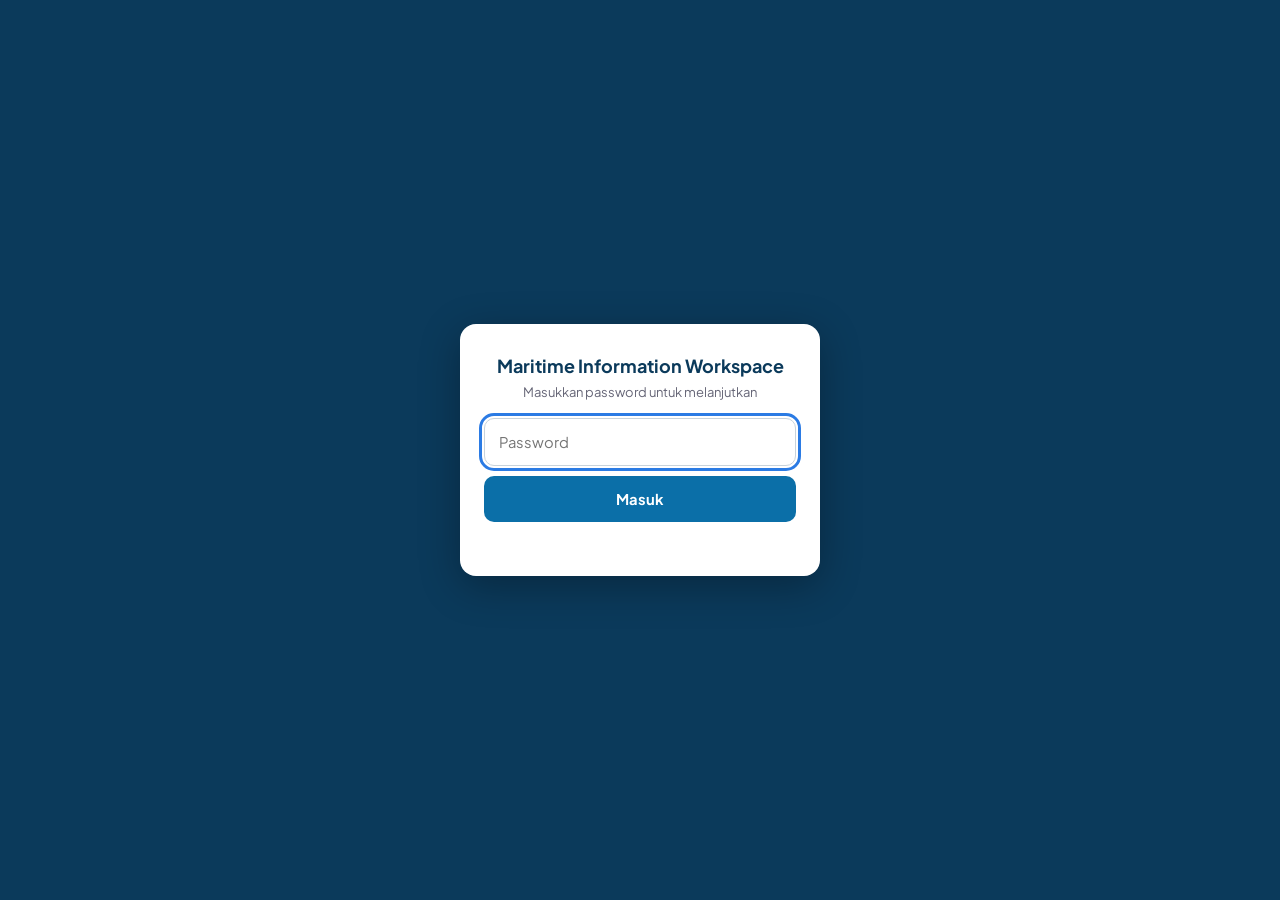
==== commit 63a15198: "Update index.html" ====
--- a/index.html
+++ b/index.html
@@ -9,7 +9,7 @@
 <link rel="preconnect" href="https://fonts.googleapis.com">
 <link rel="preconnect" href="https://fonts.gstatic.com" crossorigin>
 <link rel="stylesheet" href="https://fonts.googleapis.com/css2?family=Plus+Jakarta+Sans:wght@400;500;600;700;800&display=swap">
-<link rel="stylesheet" href="assets/shell.css?v=9">
+<link rel="stylesheet" href="assets/shell.css?v=10">
 <style>
   html.locked body > main,
   html.locked body > section,
@@ -34,63 +34,6 @@
   #logout:hover { background: #fff; color: #c0392b; border-color: #c0392b; }
   #logout svg { width: 16px; height: 16px; fill: none; stroke: currentColor; stroke-width: 2; stroke-linecap: round; stroke-linejoin: round; }
 </style>
-
-<style id="tweaks-v10">
-  /* ===== 1. Operational Routine: ringkas, semua menu terlihat tanpa scroll ===== */
-  #routine-menu.menu-routine {
-    display: grid; grid-template-columns: repeat(4, minmax(0, 1fr));
-    gap: clamp(8px, 1.6vh, 14px); align-content: start;
-    width: 100%; max-width: 940px; margin: 0 auto;
-    padding: clamp(12px, 3vh, 28px) 16px; box-sizing: border-box;
-  }
-  #routine-menu.menu-routine[hidden] { display: none !important; }
-  #routine-menu .tool {
-    min-height: 0; height: auto; margin: 0; box-sizing: border-box;
-    padding: clamp(8px, 1.6vh, 14px) 12px; gap: 3px;
-    display: flex; flex-direction: column; align-items: flex-start; justify-content: flex-start;
-  }
-  #routine-menu .tool .entry-icon {
-    width: clamp(30px, 5vh, 38px); height: clamp(30px, 5vh, 38px); margin: 0 0 4px; flex: none;
-    display: inline-grid; place-items: center;
-  }
-  #routine-menu .tool .entry-icon svg { width: 56%; height: 56%; }
-  #routine-menu .tool .entry-title { font-size: 14px; line-height: 1.25; }
-  #routine-menu .tool .entry-desc  { font-size: 11.5px; line-height: 1.35; margin: 0;
-    display: -webkit-box; -webkit-line-clamp: 2; -webkit-box-orient: vertical; overflow: hidden; }
-  @media (max-width: 900px) { #routine-menu.menu-routine { grid-template-columns: repeat(3, minmax(0, 1fr)); } }
-  @media (max-width: 600px) { #routine-menu.menu-routine { grid-template-columns: repeat(2, minmax(0, 1fr)); padding: 12px; } }
-
-  /* ===== 2. Warna Task Management dibedakan dari biru (teal/hijau -> oranye) ===== */
-  #routine-menu .tool.tool-teal { border-color: rgba(234, 120, 12, .55) !important; }
-  #routine-menu .tool.tool-teal .entry-icon { background: #FFE8CC !important; color: #C2570C !important; }
-  #routine-menu .tool.tool-teal:hover { border-color: #EA780C !important; box-shadow: 0 6px 18px rgba(234, 120, 12, .25) !important; }
-  html[data-theme="dark"] #routine-menu .tool.tool-teal .entry-icon { background: rgba(251, 146, 60, .18) !important; color: #FDBA74 !important; }
-
-  /* ===== 3. Tombol tema: icon saja, interaktif ===== */
-  .theme-switch { gap: 4px; padding: 4px; }
-  .theme-switch button {
-    width: 34px; height: 34px; padding: 0; gap: 0; border-radius: 50%;
-    display: inline-grid; place-items: center; cursor: pointer;
-    transition: transform .18s ease, background-color .2s ease, box-shadow .2s ease, color .2s ease;
-    -webkit-tap-highlight-color: transparent;
-  }
-  .theme-switch button span { display: none !important; }
-  .theme-switch button svg {
-    width: 18px; height: 18px; fill: none; stroke: currentColor; stroke-width: 2;
-    stroke-linecap: round; stroke-linejoin: round;
-    transition: transform .45s cubic-bezier(.34, 1.56, .64, 1);
-  }
-  .theme-switch button:hover { transform: scale(1.12); background: rgba(255, 255, 255, .22); }
-  .theme-switch button:hover svg { transform: rotate(25deg); }
-  .theme-switch button:active { transform: scale(.88); }
-  .theme-switch button:focus-visible { outline: 2px solid #fff; outline-offset: 2px; }
-  html[data-theme="light"] .theme-switch [data-theme-set="light"],
-  html[data-theme="dark"]  .theme-switch [data-theme-set="dark"] {
-    background: #fff; color: #0b3a5b; box-shadow: 0 2px 10px rgba(0, 0, 0, .28);
-  }
-  html[data-theme="light"] .theme-switch [data-theme-set="light"] svg { transform: rotate(90deg); }
-  html[data-theme="dark"]  .theme-switch [data-theme-set="dark"]  svg { transform: rotate(-20deg); }
-</style>
 <script>
 document.documentElement.classList.add('locked');
 (function () {
@@ -321,7 +264,7 @@
     if (g) g.remove();
     document.documentElement.classList.remove('locked');
     var s = document.createElement('script');
-    s.src = 'assets/shell.js?v=9';
+    s.src = 'assets/shell.js?v=10';
     document.body.appendChild(s);
   }
 
--- a/assets/shell.css
+++ b/assets/shell.css
@@ -118,38 +118,44 @@
 a.btn-ghost{text-decoration:none}
 
 
-/* ---------- pilihan tema di beranda ---------- */
-.theme-switch{position:absolute;top:clamp(12px,2.4vh,22px);right:clamp(14px,2vw,28px);z-index:2;display:inline-flex;padding:3px;gap:2px;background:rgba(255,255,255,.14);border:1px solid rgba(255,255,255,.28);border-radius:999px;backdrop-filter:blur(4px)}
-.theme-switch button{display:inline-flex;align-items:center;gap:6px;border:0;background:transparent;color:#fff;padding:6px 12px;border-radius:999px;font-weight:600;font-size:.82rem;opacity:.85}
-.theme-switch button svg{width:1rem;height:1rem}
-.theme-switch button:hover{opacity:1;background:rgba(255,255,255,.12)}
-.theme-switch button[aria-pressed="true"]{background:#fff;color:var(--navy);opacity:1}
-@media (max-width:560px){.theme-switch button span{display:none}.theme-switch button{padding:7px 9px}}
+/* ---------- pilihan tema di beranda (icon saja) ---------- */
+.theme-switch{position:absolute;top:clamp(12px,2.4vh,22px);right:clamp(14px,2vw,28px);z-index:2;display:inline-flex;padding:4px;gap:4px;background:rgba(255,255,255,.14);border:1px solid rgba(255,255,255,.28);border-radius:999px;backdrop-filter:blur(4px)}
+.theme-switch button{display:inline-grid;place-items:center;width:2.2rem;height:2.2rem;padding:0;border:0;background:transparent;color:#fff;border-radius:50%;opacity:.8;-webkit-tap-highlight-color:transparent;transition:transform .18s ease,background-color .2s ease,box-shadow .2s ease,opacity .2s ease,color .2s ease}
+.theme-switch button span{display:none}
+.theme-switch button svg{width:1.15rem;height:1.15rem;transition:transform .45s cubic-bezier(.34,1.56,.64,1)}
+.theme-switch button:hover{opacity:1;background:rgba(255,255,255,.2);transform:scale(1.12)}
+.theme-switch button:hover svg{transform:rotate(25deg)}
+.theme-switch button:active{transform:scale(.86)}
+.theme-switch button[aria-pressed="true"]{background:#fff;color:var(--navy);opacity:1;box-shadow:0 2px 10px rgba(0,0,0,.28)}
+.theme-switch button[data-theme-set="light"][aria-pressed="true"] svg{transform:rotate(90deg)}
+.theme-switch button[data-theme-set="dark"][aria-pressed="true"] svg{transform:rotate(-20deg)}
 
-/* ---------- Operational Routine: semua kotak selalu terlihat, ukuran mengikuti layar ---------- */
+/* ---------- Operational Routine: semua kotak terlihat saat dibuka, kotak pas dengan isinya ---------- */
 .menu-routine{
-  max-width:none;margin:0;
-  padding:clamp(12px,2.2vh,30px) clamp(14px,2vw,40px) clamp(46px,6.5vh,60px);   /* ruang bawah agar tombol Keluar tidak menutup kotak */
-  gap:clamp(10px,2vh,24px) clamp(10px,1.4vw,24px);
+  /* skala huruf mengikuti lebar DAN tinggi layar (mana yang lebih sempit) supaya 3 baris selalu muat */
+  font-size:clamp(13px,min(1.3vw,2.5vh),21px);
+  max-width:min(88em,100%);margin:0 auto;
+  padding:clamp(12px,2.5vh,32px) clamp(14px,2vw,40px) clamp(52px,7vh,70px);   /* ruang bawah agar tombol Keluar tidak menutup kotak */
+  gap:.9em 1em;
   grid-template-columns:repeat(4,minmax(0,1fr));
-  grid-template-rows:repeat(3,minmax(0,1fr));
-  align-content:stretch;min-height:0;overflow:auto;
-  /* skala huruf mengikuti lebar DAN tinggi layar, mana yang lebih sempit */
-  font-size:clamp(12px,min(1.25vw,2.7vh),24px);
+  grid-template-rows:none;grid-auto-rows:auto;
+  align-content:center;               /* blok menu di tengah, tidak ditarik memenuhi layar */
+  min-height:0;overflow:auto;
 }
 .menu-routine .tool{
-  min-height:0;overflow:hidden;justify-content:center;
-  padding:clamp(10px,2vh,26px) clamp(12px,1.4vw,26px);gap:.4em;
-  --tc-rgb:14,124,134;
-  border-left-width:.35em;
+  min-height:0;justify-content:center;
+  padding:.95em 1.1em;gap:.35em;
+  --tc-rgb:76,154,42;
+  border-left-width:.3em;
 }
-.menu-routine .entry-icon{width:2.8em;height:2.8em;border-radius:.7em;margin-bottom:.1em}
-.menu-routine .entry-icon svg{width:1.55em;height:1.55em}
+.menu-routine .entry-icon{width:2.6em;height:2.6em;border-radius:.7em;margin-bottom:.1em}
+.menu-routine .entry-icon svg{width:1.45em;height:1.45em}
 .menu-routine .entry-title{font-size:1.2em;line-height:1.2}
 .menu-routine .entry-desc{font-size:.92em;line-height:1.35;max-width:none}
 
-/* warna per baris (diatur lewat data-row oleh shell.js sesuai jumlah kolom yang tampil) */
-.menu-routine .tool[data-row="0"]{--tc-rgb:14,124,134}
+/* warna per baris (diatur lewat data-row oleh shell.js sesuai jumlah kolom yang tampil)
+   hijau - biru - oranye - ungu: sengaja berjauhan agar tiap baris mudah dibedakan */
+.menu-routine .tool[data-row="0"]{--tc-rgb:76,154,42}
 .menu-routine .tool[data-row="1"]{--tc-rgb:43,108,176}
 .menu-routine .tool[data-row="2"]{--tc-rgb:217,132,10}
 .menu-routine .tool[data-row="3"]{--tc-rgb:124,77,186}
@@ -159,16 +165,16 @@
   border-left-color:rgb(var(--tc-rgb));
   background:linear-gradient(rgba(var(--tc-rgb),.07),rgba(var(--tc-rgb),.07)),var(--surface);
 }
-html[data-theme="dark"] .menu-routine .tool[data-row="0"]{--tc-rgb:38,174,185}
+html[data-theme="dark"] .menu-routine .tool[data-row="0"]{--tc-rgb:124,198,84}
 html[data-theme="dark"] .menu-routine .tool[data-row="1"]{--tc-rgb:106,174,234}
 html[data-theme="dark"] .menu-routine .tool[data-row="2"]{--tc-rgb:240,185,74}
 html[data-theme="dark"] .menu-routine .tool[data-row="3"]{--tc-rgb:176,140,234}
 
 @media (max-width:900px){
-  .menu-routine{grid-template-columns:repeat(3,minmax(0,1fr));grid-template-rows:repeat(4,minmax(0,1fr))}
+  .menu-routine{font-size:clamp(13px,min(1.9vw,2.3vh),19px);grid-template-columns:repeat(3,minmax(0,1fr))}
 }
 @media (max-width:640px),(max-height:480px){
-  .menu-routine{grid-template-columns:repeat(2,minmax(0,1fr));grid-template-rows:none;grid-auto-rows:minmax(7.5em,auto);font-size:14px}
+  .menu-routine{grid-template-columns:repeat(2,minmax(0,1fr));align-content:start;font-size:14px}
 }
 
 /* beranda: kartu menu ikut tinggi layar supaya tidak ada ruang kosong besar di PC besar */
